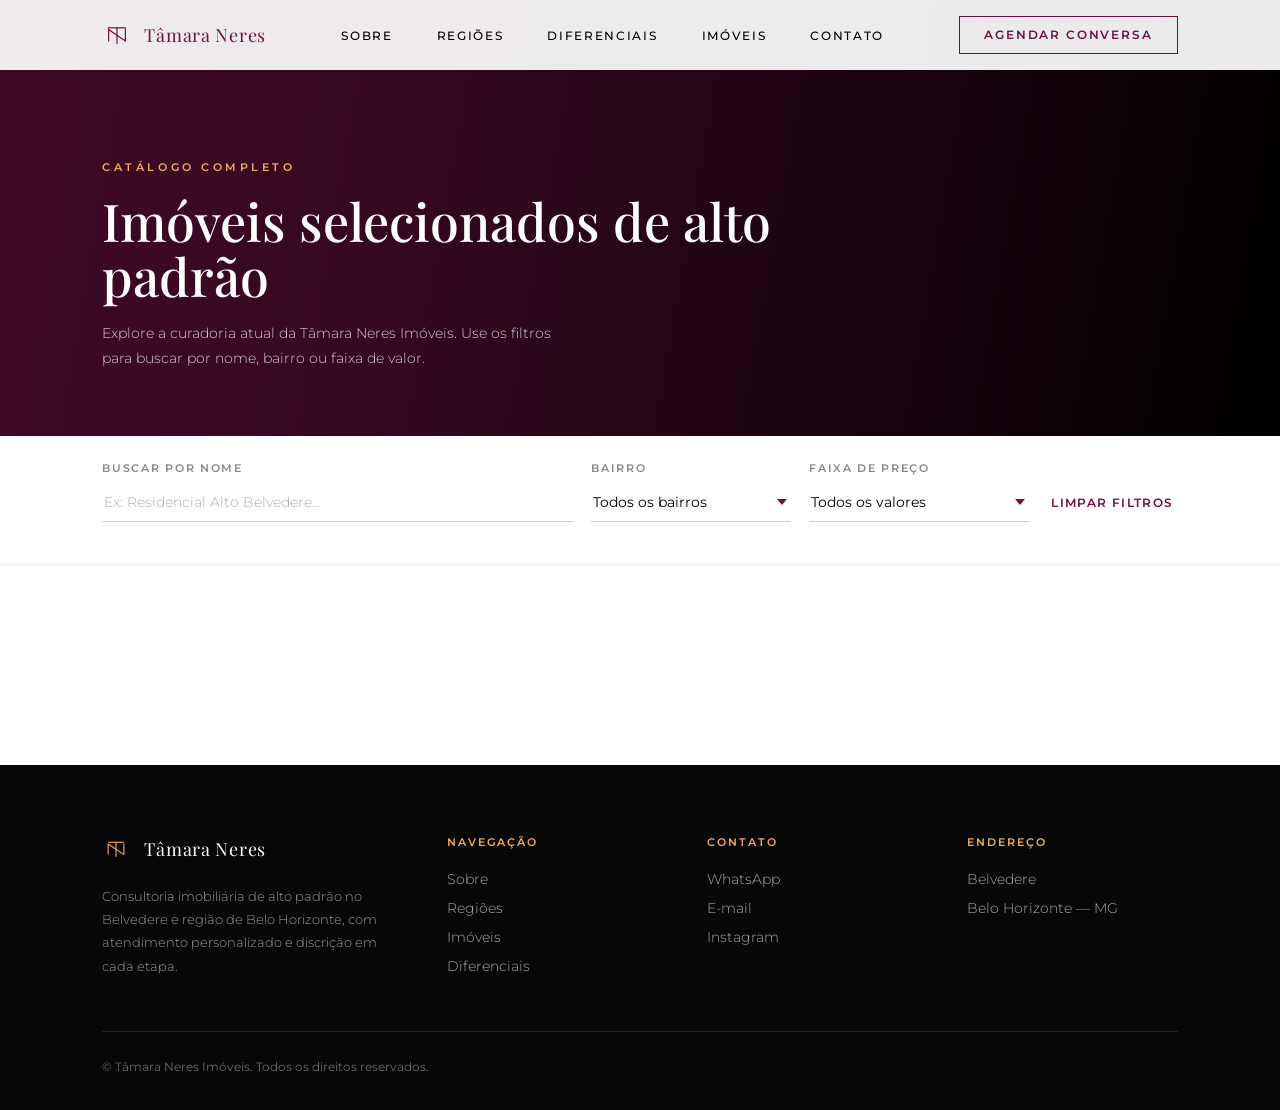
==== imoveis-catalogo.html @ 04f22105 "adicionado banco de dados, imóveis e slug" ====
<!DOCTYPE html>
<html lang="pt-BR">

<head>
  <meta charset="UTF-8">
  <meta name="viewport" content="width=device-width, initial-scale=1.0">
  <title>Imóveis | Tâmara Neres Imóveis</title>
  <link rel="preconnect" href="https://fonts.googleapis.com">
  <link
    href="https://fonts.googleapis.com/css2?family=Playfair+Display:ital,wght@0,400;0,500;0,600;1,400&family=Montserrat:wght@300;400;500;600;700&display=swap"
    rel="stylesheet">

  <style>
    :root {
      --vinho: #6F1042;
      --vinho-deep: #430A28;
      --vinho-light: #8C2B5E;
      --dourado: #EEAC5C;
      --dourado-soft: #F3CB97;
      --preto: #000000;
      --branco: #FFFFFF;
      --serif: 'Playfair Display', serif;
      --sans: 'Montserrat', sans-serif;
    }

    * {
      margin: 0;
      padding: 0;
      box-sizing: border-box;
    }

    html {
      scroll-behavior: smooth;
      scrollbar-width: thin;
      scrollbar-color: var(--vinho-deep) transparent;
    }

    body {
      font-family: var(--sans);
      color: var(--preto);
      background: var(--branco);
      overflow-x: hidden;
      -webkit-font-smoothing: antialiased;
    }

    a {
      text-decoration: none;
      color: inherit;
    }

    img {
      display: block;
      max-width: 100%;
    }

    button,
    input,
    select {
      font-family: inherit;
    }

    /* ===== Utility (de css.css) ===== */
    .eyebrow {
      font-size: 11px;
      letter-spacing: .32em;
      text-transform: uppercase;
      font-weight: 600;
      color: var(--dourado);
    }

    .eyebrow.dark {
      color: var(--vinho);
    }

    .section {
      padding: 140px 8vw;
    }

    h1,
    h2,
    h3 {
      font-family: var(--serif);
      font-weight: 500;
      line-height: 1.05;
    }

    .btn {
      display: inline-flex;
      align-items: center;
      gap: 10px;
      padding: 17px 38px;
      font-size: 12.5px;
      letter-spacing: .18em;
      text-transform: uppercase;
      font-weight: 600;
      border: 1px solid var(--preto);
      transition: all .4s cubic-bezier(.2, .7, .2, 1);
      cursor: pointer;
      background: transparent;
      color: var(--preto);
    }

    .btn:hover {
      background: var(--preto);
      color: var(--branco);
    }

    .btn.primary {
      background: var(--vinho);
      border-color: var(--vinho);
      color: var(--branco);
    }

    .btn.primary:hover {
      background: var(--vinho-deep);
      border-color: var(--vinho-deep);
    }

    .divider-gold {
      width: 64px;
      height: 1px;
      background: var(--dourado);
    }

    /* ===== Monogram (de css.css) ===== */
    .mono svg {
      display: block;
      stroke: var(--branco);
    }

    .mono .stroke {
      fill: none;
      stroke-linecap: square;
    }

    /* ===== Nav (de css.css) ===== */
    nav {
      position: fixed;
      top: 0;
      left: 0;
      right: 0;
      z-index: 100;
      display: flex;
      align-items: center;
      justify-content: space-between;
      padding: 16px 8vw;
      background: rgba(255, 255, 255, .92);
      backdrop-filter: blur(14px);
      box-shadow: 0 1px 0 rgba(0, 0, 0, .06);
    }

    .nav-logo {
      display: flex;
      align-items: center;
      gap: 12px;
    }

    .nav-logo .mono {
      width: 30px;
    }

    .nav-logo .mono svg {
      stroke: var(--vinho);
    }

    .nav-wordmark {
      font-family: var(--serif);
      font-size: 18px;
      letter-spacing: .04em;
      color: var(--vinho);
    }

    .nav-links {
      display: flex;
      gap: 44px;
      align-items: center;
    }

    .nav-links a {
      font-size: 12px;
      letter-spacing: .14em;
      text-transform: uppercase;
      color: var(--preto);
      font-weight: 500;
      position: relative;
    }



    .nav-links a::after {
      content: '';
      position: absolute;
      left: 0;
      bottom: -8px;
      width: 0;
      height: 1px;
      background: var(--dourado);
      transition: width .35s ease;
    }


    .nav-cta {
      font-size: 11.5px;
      letter-spacing: .16em;
      text-transform: uppercase;
      font-weight: 600;
      padding: 11px 24px;
      border: 1px solid var(--vinho);
      color: var(--vinho);
      transition: all .4s ease;
    }

    .nav-cta:hover {
      background: var(--vinho);
      color: var(--branco);
    }

    /* =========================================================
       PAGE HEADER — variação enxuta do .hero para página interna
       ========================================================= */
    .page-header {
      position: relative;
      min-height: 46vh;
      display: flex;
      align-items: flex-end;
      background: var(--preto);
      overflow: hidden;
      padding: 160px 8vw 64px;
    }

    .page-header-bg {
      position: absolute;
      inset: 0;
      background: url("https://images.unsplash.com/photo-1568605114967-8130f3a36994?q=80&w=1600&auto=format&fit=crop");
      background-size: cover;
      background-position: center 30%;
      filter: saturate(.85) contrast(1.02);
      transform: scale(1.04);
    }

    .page-header-overlay {
      position: absolute;
      inset: 0;
      background: linear-gradient(100deg, rgba(67, 10, 40, .94) 0%, rgba(67, 10, 40, .80) 32%, rgba(0, 0, 0, .35) 100%);
    }

    .page-header-content {
      position: relative;
      z-index: 2;
      max-width: 760px;
    }

    .page-header-content .eyebrow {
      display: block;
      margin-bottom: 20px;
    }

    .page-header h1 {
      font-size: clamp(28px, 4.6vw, 52px);
      color: var(--branco);
      margin-bottom: 18px;
    }

    .page-header p {
      font-size: 14px;
      font-weight: 300;
      line-height: 1.8;
      color: rgba(255, 255, 255, .8);
      max-width: 480px;
    }

    /* =========================================================
       FILTROS
       ========================================================= */
    .filters-bar {
      position: sticky;
      top: 64px;
      z-index: 40;
      background: var(--branco);
      border-bottom: 1px solid rgba(0, 0, 0, .08);
      padding: 26px 8vw;
    }

    .filters-grid {
      display: flex;
      flex-wrap: wrap;
      gap: 18px;
      align-items: flex-end;
    }

    .field {
      display: flex;
      flex-direction: column;
      gap: 8px;
    }

    .field label {
      font-size: 10.5px;
      letter-spacing: .16em;
      text-transform: uppercase;
      font-weight: 600;
      color: #888;
    }

    .field.search {
      flex: 1 1 260px;
    }

    .field.bairro {
      flex: 0 1 200px;
    }

    .field.preco {
      flex: 0 1 220px;
    }

    .field input[type="text"],
    .field select {
      appearance: none;
      -webkit-appearance: none;
      border: none;
      border-bottom: 1px solid rgba(0, 0, 0, .2);
      background: transparent;
      padding: 10px 2px;
      font-size: 14px;
      color: var(--preto);
      outline: none;
      transition: border-color .3s ease;
    }

    .field select {
      cursor: pointer;
      background-image: url("data:image/svg+xml;utf8,<svg xmlns='http://www.w3.org/2000/svg' width='10' height='6'><path d='M0 0 L5 6 L10 0 Z' fill='%236F1042'/></svg>");
      background-repeat: no-repeat;
      background-position: right 4px center;
      padding-right: 18px;
    }

    .field input[type="text"]:focus,
    .field select:focus {
      border-color: var(--vinho);
    }

    .field input[type="text"]::placeholder {
      color: #aaa;
      font-weight: 300;
    }

    .filters-clear {
      background: none;
      border: none;
      font-size: 11.5px;
      letter-spacing: .12em;
      text-transform: uppercase;
      font-weight: 600;
      color: var(--vinho);
      cursor: pointer;
      padding: 11px 4px;
      border-bottom: 1px solid transparent;
      transition: border-color .3s ease;
    }

    .filters-clear:hover {
      border-color: var(--vinho);
    }

    .filters-meta {
      max-width: 1400px;
      margin: 16px auto 0;
      font-size: 11.5px;
      letter-spacing: .04em;
      color: #999;
    }

    .filters-meta strong {
      color: var(--vinho);
      font-weight: 600;
    }

    /* =========================================================
       GRID DE IMÓVEIS — espelha .prop-card de css.css
       ========================================================= */
    .properties {
      background: var(--branco);
      padding: 60px 8vw 140px;
    }

    .prop-grid {
      display: grid;
      grid-template-columns: repeat(3, 1fr);
      gap: 36px;
    }

    .prop-card-link {
      display: block;
      color: inherit;
      text-decoration: none;
      height: 100%;
    }

    .prop-card {
      position: relative;
      cursor: pointer;
      opacity: 0;
      transform: translateY(18px);
      transition: opacity .5s ease, transform .5s ease;
    }

    .prop-card.show {
      opacity: 1;
      transform: translateY(0);
    }

    .prop-media {
      position: relative;
      overflow: hidden;
      height: 300px;
      background: #eee;
    }

    .prop-media img {
      width: 100%;
      height: 100%;
      object-fit: cover;
      transition: transform .8s cubic-bezier(.2, .7, .2, 1);
    }

    .prop-card:hover .prop-media img {
      transform: scale(1.08);
    }

    .prop-tag {
      position: absolute;
      top: 18px;
      left: 18px;
      background: var(--branco);
      color: var(--vinho);
      font-size: 10px;
      letter-spacing: .14em;
      text-transform: uppercase;
      font-weight: 600;
      padding: 7px 14px;
      z-index: 2;
    }

    .prop-overlay {
      position: absolute;
      inset: 0;
      background: rgba(67, 10, 40, 0);
      transition: background .4s ease;
      display: flex;
      align-items: flex-end;
      justify-content: flex-end;
      padding: 20px;
    }

    .prop-card:hover .prop-overlay {
      background: rgba(67, 10, 40, .12);
    }

    .prop-view {
      opacity: 0;
      transform: translateY(8px);
      transition: all .4s ease;
      color: var(--branco);
      font-size: 11px;
      letter-spacing: .16em;
      text-transform: uppercase;
      background: var(--vinho);
      padding: 10px 18px;
    }

    .prop-card:hover .prop-view {
      opacity: 1;
      transform: translateY(0);
    }

    .prop-info {
      padding-top: 22px;
      display: flex;
      justify-content: space-between;
      align-items: flex-start;
    }

    .prop-info .loc {
      font-size: 11px;
      letter-spacing: .1em;
      text-transform: uppercase;
      color: var(--dourado);
      margin-bottom: 8px;
    }

    .prop-info .ttl {
      font-family: var(--serif);
      font-size: 19px;
      margin-bottom: 10px;
    }

    .prop-info .feat {
      font-size: 12px;
      color: #777;
      letter-spacing: .02em;
    }

    .prop-info .price {
      font-family: var(--serif);
      font-size: 18px;
      color: var(--vinho);
      text-align: right;
      white-space: nowrap;
    }

    .prop-info .price small {
      display: block;
      font-family: var(--sans);
      font-size: 9.5px;
      letter-spacing: .1em;
      color: #999;
      text-transform: uppercase;
      margin-bottom: 4px;
    }

    /* ===== estado vazio ===== */
    .empty-state {
      grid-column: 1 / -1;
      text-align: center;
      padding: 90px 20px;
      display: none;
    }

    .empty-state.show {
      display: block;
    }

    .empty-state .glyph {
      font-family: var(--serif);
      font-style: italic;
      font-size: 30px;
      color: var(--vinho);
      margin-bottom: 14px;
    }

    .empty-state p {
      font-size: 13.5px;
      color: #888;
      font-weight: 300;
      max-width: 380px;
      margin: 0 auto;
      line-height: 1.7;
    }

    /* ===== skeleton de carregamento (placeholder p/ integração futura) ===== */
    .skeleton {
      display: none;
    }

    .skeleton.show {
      display: grid;
      grid-template-columns: repeat(3, 1fr);
      gap: 36px;
    }

    .skeleton-card .skeleton-media {
      height: 300px;
      background: linear-gradient(90deg, #f0f0f0 25%, #f7f7f7 37%, #f0f0f0 63%);
      background-size: 400% 100%;
      animation: shimmer 1.4s ease infinite;
    }

    .skeleton-card .skeleton-line {
      height: 12px;
      margin-top: 18px;
      width: 60%;
      background: linear-gradient(90deg, #f0f0f0 25%, #f7f7f7 37%, #f0f0f0 63%);
      background-size: 400% 100%;
      animation: shimmer 1.4s ease infinite;
    }

    @keyframes shimmer {
      0% {
        background-position: 100% 0;
      }

      100% {
        background-position: 0 0;
      }
    }

    /* ===== Footer (de css.css) ===== */
    footer {
      background: #070707;
      color: rgba(255, 255, 255, .6);
      padding: 70px 8vw 36px;
    }

    .foot-grid {
      display: grid;
      grid-template-columns: 1.4fr 1fr 1fr 1fr;
      gap: 50px;
      padding-bottom: 44px;
      border-bottom: 1px solid rgba(255, 255, 255, .1);
    }

    .foot-brand .nav-logo {
      margin-bottom: 22px;
    }

    .foot-brand .nav-wordmark {
      color: var(--branco);
    }

    .foot-brand .nav-logo .mono svg {
      stroke: var(--dourado);
    }

    .foot-brand p {
      font-size: 13px;
      line-height: 1.8;
      max-width: 280px;
      font-weight: 300;
    }

    .foot-col h4 {
      font-size: 11px;
      letter-spacing: .18em;
      text-transform: uppercase;
      color: var(--dourado);
      margin-bottom: 22px;
      font-weight: 600;
    }

    .foot-col a,
    .foot-col span {
      display: block;
      font-size: 13.5px;
      color: rgba(255, 255, 255, .65);
      margin-bottom: 13px;
      font-weight: 300;
    }

    .foot-col a:hover {
      color: var(--dourado-soft);
    }

    .foot-bottom {
      display: flex;
      justify-content: space-between;
      align-items: center;
      padding-top: 28px;
      font-size: 11.5px;
      color: rgba(255, 255, 255, .4);
      flex-wrap: wrap;
      gap: 14px;
    }

    @media (max-width: 1100px) {

      .prop-grid,
      .skeleton.show {
        grid-template-columns: repeat(2, 1fr);
      }

      .foot-grid {
        grid-template-columns: 1fr 1fr;
      }
    }

    @media (max-width: 680px) {
      .nav-links {
        display: none;
      }

      .filters-bar {
        top: 0;
        padding: 20px 6vw;
      }

      .filters-grid {
        flex-direction: column;
        align-items: stretch;
      }

      .field.bairro,
      .field.preco {
        flex: 1 1 auto;
      }

      .properties {
        padding: 40px 6vw 90px;
      }

      .prop-grid,
      .skeleton.show {
        grid-template-columns: 1fr;
      }

      .foot-grid {
        grid-template-columns: 1fr;
      }

      .page-header {
        padding: 130px 6vw 50px;
      }
    }
  </style>
</head>

<body>

  <!-- ============ NAV ============ -->
  <nav id="nav">
    <div class="nav-logo">
      <span class="mono">
        <svg width="30" height="30" viewBox="0 0 100 100">
          <g class="stroke" stroke-width="4">
            <path d="M22 26 H78" />
            <path d="M50 26 V78" />
            <path d="M22 30 V70" />
            <path d="M78 30 V70" />
            <path d="M22 32 L78 70" />
          </g>
        </svg>
      </span>
      <span class="nav-wordmark">Tâmara Neres</span>
    </div>
    <div class="nav-links">
      <a href="index.html#sobre">Sobre</a>
      <a href="index.html#regioes">Regiões</a>
      <a href="index.html#diferenciais">Diferenciais</a>
      <a href="imoveis-catalogo.html" class="active">Imóveis</a>
      <a href="https://wa.me/31984808168">Contato</a>
    </div>
    <a href="https://wa.me/31984808168" class="nav-cta">Agendar conversa</a>
  </nav>

  <!-- ============ PAGE HEADER ============ -->
  <header class="page-header">
    <div class="page-header-bg"></div>
    <div class="page-header-overlay"></div>
    <div class="page-header-content">
      <span class="eyebrow">Catálogo completo</span>
      <h1>Imóveis selecionados de alto padrão</h1>
      <p>Explore a curadoria atual da Tâmara Neres Imóveis. Use os filtros para buscar por nome, bairro ou faixa de
        valor.</p>
    </div>
  </header>

  <!-- ============ FILTROS ============ -->
  <!--
    Estrutura preparada para integração futura:
    os campos abaixo (#search-input, #bairro-select, #preco-select)
    devem alimentar uma query ao Supabase (ilike / eq / gte+lte)
    quando este protótipo for ligado ao backend real em Next.js.
  -->
  <div class="filters-bar">
    <div class="filters-grid">
      <div class="field search">
        <label for="search-input">Buscar por nome</label>
        <input type="text" id="search-input" placeholder="Ex: Residencial Alto Belvedere...">
      </div>

      <div class="field bairro">
        <label for="bairro-select">Bairro</label>
        <select id="bairro-select">
          <option value="">Todos os bairros</option>
          <!-- options preenchidas via JS a partir do dataset -->
        </select>
      </div>

      <div class="field preco">
        <label for="preco-select">Faixa de preço</label>
        <select id="preco-select">
          <option value="">Todos os valores</option>
          <option value="0-2000000">Até R$ 2 M</option>
          <option value="2000000-4000000">R$ 2 M – R$ 4 M</option>
          <option value="4000000-6000000">R$ 4 M – R$ 6 M</option>
          <option value="6000000-999999999">Acima de R$ 6 M</option>
        </select>
      </div>

      <button class="filters-clear" id="clear-filters">Limpar filtros</button>
    </div>
    <p class="filters-meta" id="results-meta"></p>
  </div>

  <!-- ============ GRID DE IMÓVEIS ============ -->
  <section class="properties">
    <div class="prop-grid" id="prop-grid">
      <!-- cartões renderizados via JS a partir de PROPERTIES_DATA -->
      <div class="empty-state" id="empty-state">
        <div class="glyph">Nenhum imóvel encontrado</div>
        <p>Tente ajustar os filtros de busca, bairro ou faixa de preço para encontrar mais opções.</p>
      </div>
    </div>
  </section>

  <!-- ============ FOOTER ============ -->
  <footer>
    <div class="foot-grid">
      <div class="foot-brand">
        <div class="nav-logo">
          <span class="mono"><svg width="28" height="28" viewBox="0 0 100 100">
              <g stroke="#EEAC5C" stroke-width="4" fill="none">
                <path d="M22 26 H78" />
                <path d="M50 26 V78" />
                <path d="M22 30 V70" />
                <path d="M78 30 V70" />
                <path d="M22 32 L78 70" />
              </g>
            </svg></span>
          <span class="nav-wordmark">Tâmara Neres</span>
        </div>
        <p>Consultoria imobiliária de alto padrão no Belvedere e região de Belo Horizonte, com atendimento
          personalizado e discrição em cada etapa.</p>
      </div>
      <div class="foot-col">
        <h4>Navegação</h4>
        <a href="index.html#sobre">Sobre</a>
        <a href="index.html#regioes">Regiões</a>
        <a href="imoveis-catalogo.html">Imóveis</a>
        <a href="index.html#diferenciais">Diferenciais</a>
      </div>
      <div class="foot-col">
        <h4>Contato</h4>
        <a href="https://wa.me/31984808168">WhatsApp</a>
        <a href="mailto:tamaraneres72@gmail.com">E-mail</a>
        <a href="https://www.instagram.com/tamaraneres.imoveis/">Instagram</a>
      </div>
      <div class="foot-col">
        <h4>Endereço</h4>
        <span>Belvedere</span>
        <span>Belo Horizonte — MG</span>
      </div>
    </div>
    <div class="foot-bottom">
      <span>© Tâmara Neres Imóveis. Todos os direitos reservados.</span>
    </div>
  </footer>

</body>
<script type="module" src="js/catalogo.js"></script>

</html>
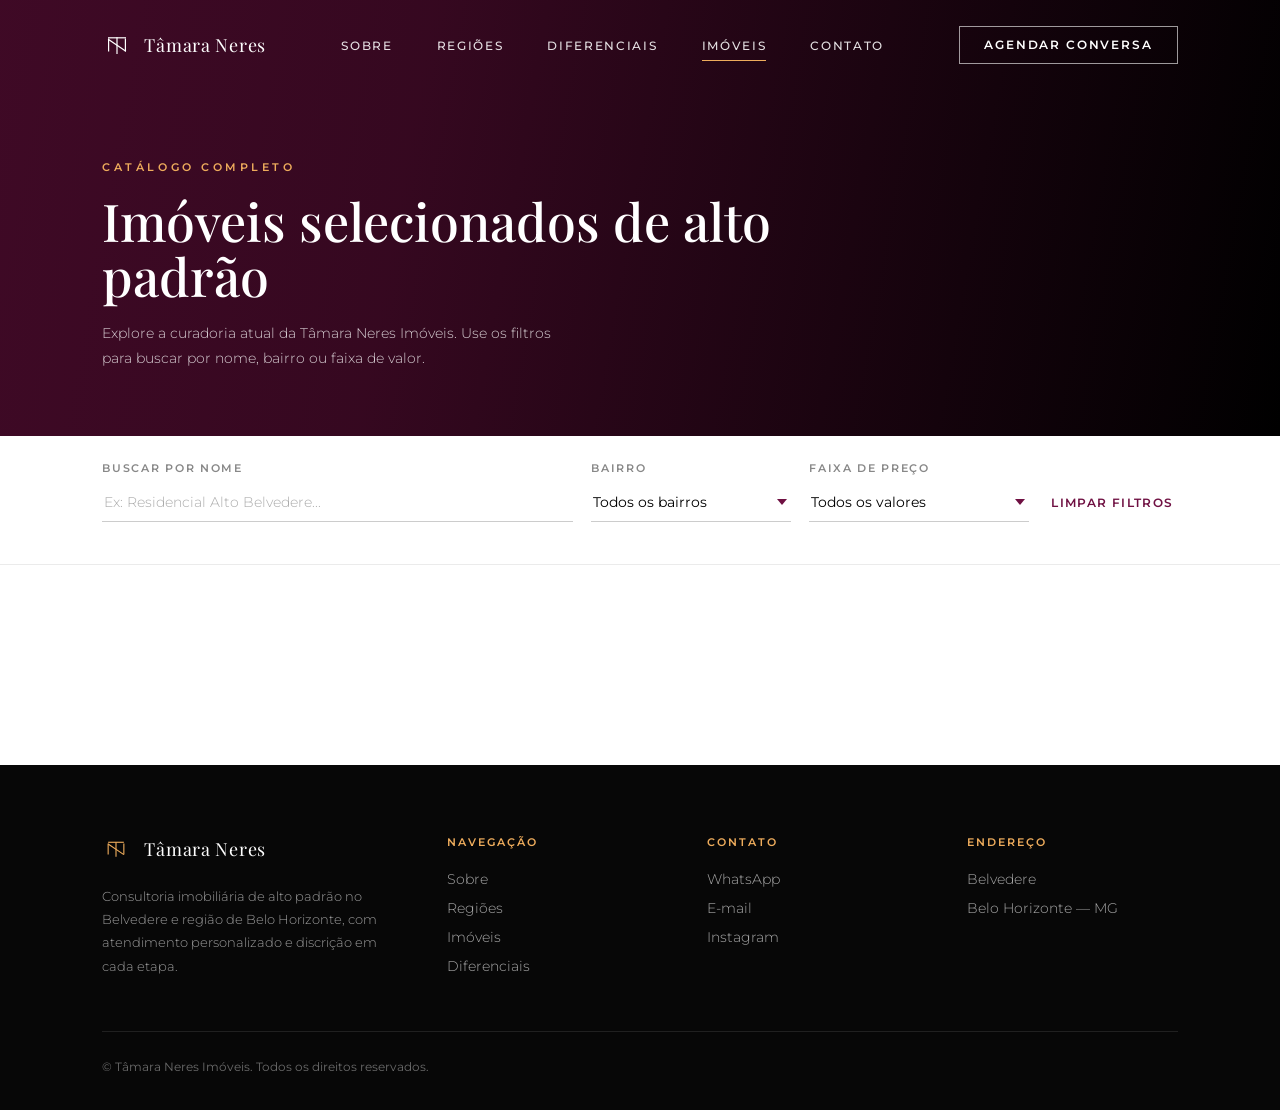
==== commit 58d8b041: "Add files via upload" ====
--- a/imoveis-catalogo.html
+++ b/imoveis-catalogo.html
@@ -6,6 +6,8 @@
   <meta name="viewport" content="width=device-width, initial-scale=1.0">
   <title>Imóveis | Tâmara Neres Imóveis</title>
   <link rel="preconnect" href="https://fonts.googleapis.com">
+  <link rel="icon" type="svg" sizes="16x16" href="css/imagens/SIMBOLO BRANCO.png">
+  <link rel = "stylesheet" href="css/css.css">
   <link
     href="https://fonts.googleapis.com/css2?family=Playfair+Display:ital,wght@0,400;0,500;0,600;1,400&family=Montserrat:wght@300;400;500;600;700&display=swap"
     rel="stylesheet">
@@ -133,87 +135,8 @@
       stroke-linecap: square;
     }
 
-    /* ===== Nav (de css.css) ===== */
-    nav {
-      position: fixed;
-      top: 0;
-      left: 0;
-      right: 0;
-      z-index: 100;
-      display: flex;
-      align-items: center;
-      justify-content: space-between;
-      padding: 16px 8vw;
-      background: rgba(255, 255, 255, .92);
-      backdrop-filter: blur(14px);
-      box-shadow: 0 1px 0 rgba(0, 0, 0, .06);
-    }
-
-    .nav-logo {
-      display: flex;
-      align-items: center;
-      gap: 12px;
-    }
-
-    .nav-logo .mono {
-      width: 30px;
-    }
-
-    .nav-logo .mono svg {
-      stroke: var(--vinho);
-    }
-
-    .nav-wordmark {
-      font-family: var(--serif);
-      font-size: 18px;
-      letter-spacing: .04em;
-      color: var(--vinho);
-    }
-
-    .nav-links {
-      display: flex;
-      gap: 44px;
-      align-items: center;
-    }
-
-    .nav-links a {
-      font-size: 12px;
-      letter-spacing: .14em;
-      text-transform: uppercase;
-      color: var(--preto);
-      font-weight: 500;
-      position: relative;
-    }
-
-
-
-    .nav-links a::after {
-      content: '';
-      position: absolute;
-      left: 0;
-      bottom: -8px;
-      width: 0;
-      height: 1px;
-      background: var(--dourado);
-      transition: width .35s ease;
-    }
-
-
-    .nav-cta {
-      font-size: 11.5px;
-      letter-spacing: .16em;
-      text-transform: uppercase;
-      font-weight: 600;
-      padding: 11px 24px;
-      border: 1px solid var(--vinho);
-      color: var(--vinho);
-      transition: all .4s ease;
-    }
-
-    .nav-cta:hover {
-      background: var(--vinho);
-      color: var(--branco);
-    }
+ 
+
 
     /* =========================================================
        PAGE HEADER — variação enxuta do .hero para página interna
@@ -303,7 +226,7 @@
     }
 
     .field.search {
-      flex: 1 1 260px;
+      flex: 1 1 26px;
     }
 
     .field.bairro {
@@ -836,8 +759,8 @@
       <span>© Tâmara Neres Imóveis. Todos os direitos reservados.</span>
     </div>
   </footer>
-
+  <script type="module" src="js/catalogo.js"></script>
+  <script src="js/js.js"></script>
 </body>
-<script type="module" src="js/catalogo.js"></script>
 
 </html>
--- a/css/css.css
+++ b/css/css.css
@@ -0,0 +1,1230 @@
+ :root {
+     --vinho: #6F1042;
+     --vinho-deep: #430A28;
+     --vinho-light: #8C2B5E;
+     --dourado: #EEAC5C;
+     --dourado-soft: #F3CB97;
+     --preto: #000000;
+     --branco: #FFFFFF;
+     --serif: 'Playfair Display', serif;
+     --sans: 'Montserrat', sans-serif;
+ }
+
+ * {
+     margin: 0;
+     padding: 0;
+     box-sizing: border-box;
+ }
+
+ html {
+     scroll-behavior: smooth;
+     overflow-y: auto;
+
+     /* Firefox */
+     scrollbar-width: thin;
+     scrollbar-color: var(--vinho-deep);
+ }
+
+ body {
+     font-family: var(--sans);
+     color: var(--preto);
+     background: var(--branco);
+     overflow-x: hidden;
+     -webkit-font-smoothing: antialiased;
+ }
+
+ a {
+     text-decoration: none;
+     color: inherit;
+ }
+
+ img {
+     display: block;
+     max-width: 100%;
+ }
+
+ /* ===== Utility ===== */
+ .eyebrow {
+     font-size: 11px;
+     letter-spacing: .32em;
+     text-transform: uppercase;
+     font-weight: 600;
+     color: var(--dourado);
+ }
+
+ .eyebrow.dark {
+     color: var(--vinho);
+ }
+
+ .section {
+     padding: 140px 8vw;
+ }
+
+ .section-tight {
+     padding: 90px 8vw;
+ }
+
+ h1,
+ h2,
+ h3 {
+     font-family: var(--serif);
+     font-weight: 500;
+     line-height: 1.05;
+ }
+
+ .btn {
+     display: inline-flex;
+     align-items: center;
+     gap: 10px;
+     padding: 17px 38px;
+     font-size: 12.5px;
+     letter-spacing: .18em;
+     text-transform: uppercase;
+     font-weight: 600;
+     border: 1px solid var(--preto);
+     transition: all .4s cubic-bezier(.2, .7, .2, 1);
+     cursor: pointer;
+     background: transparent;
+     color: var(--preto);
+ }
+
+ .btn:hover {
+     background: var(--preto);
+     color: var(--branco);
+ }
+
+ .btn.primary {
+     background: var(--vinho);
+     border-color: var(--vinho);
+     color: var(--branco);
+ }
+
+ .btn.primary:hover {
+     background: var(--vinho-deep);
+     border-color: var(--vinho-deep);
+ }
+
+ .btn.gold {
+     border-color: var(--dourado);
+     color: var(--dourado-soft);
+ }
+
+ .btn.gold:hover {
+     background: var(--dourado);
+     color: var(--vinho-deep);
+     border-color: var(--dourado);
+ }
+
+ .divider-gold {
+     width: 64px;
+     height: 1px;
+     background: var(--dourado);
+ }
+
+ /* ===== Monogram ===== */
+ .mono svg {
+     display: block;
+     stroke: var(--branco);
+ }
+
+ .mono .stroke {
+     fill: none;
+     stroke-linecap: square;
+ }
+
+ /* ===== Nav ===== */
+ nav {
+     position: fixed;
+     top: 0;
+     left: 0;
+     right: 0;
+     z-index: 100;
+     display: flex;
+     align-items: center;
+     justify-content: space-between;
+     padding: 26px 8vw;
+     transition: background .5s ease, padding .5s ease, box-shadow .5s ease;
+ }
+
+ nav.scrolled {
+     background: rgba(255, 255, 255, .92);
+     backdrop-filter: blur(14px);
+     padding: 16px 8vw;
+     box-shadow: 0 1px 0 rgba(0, 0, 0, .06);
+ }
+
+ .nav-logo {
+     display: flex;
+     align-items: center;
+     gap: 12px;
+ }
+
+ .nav-logo .mono {
+     width: 30px;
+ }
+
+ .nav-wordmark {
+     font-family: var(--serif);
+     font-size: 18px;
+     letter-spacing: .04em;
+     color: var(--branco);
+     transition: color .5s ease;
+ }
+
+ nav.scrolled .nav-wordmark {
+     color: var(--vinho);
+ }
+
+ .nav-links {
+     display: flex;
+     gap: 44px;
+     align-items: center;
+ }
+
+ .nav-links a {
+     font-size: 12px;
+     letter-spacing: .14em;
+     text-transform: uppercase;
+     color: rgba(255, 255, 255, .88);
+     font-weight: 500;
+     position: relative;
+     transition: color .5s ease;
+ }
+
+
+ .nav-links a:hover::after,
+ .nav-links a.active::after {
+     width: 100%;
+ }
+
+ nav.scrolled .nav-links a {
+     color: var(--preto);
+ }
+
+ nav.scrolled .mono svg {
+     stroke: var(--vinho);
+ }
+
+ .nav-links a::after {
+     content: '';
+     position: absolute;
+     left: 0;
+     bottom: -8px;
+     width: 0;
+     height: 1px;
+     background: var(--dourado);
+     transition: width .35s ease;
+ }
+
+ .nav-links a:hover::after {
+     width: 100%;
+ }
+
+ .nav-cta {
+     font-size: 11.5px;
+     letter-spacing: .16em;
+     text-transform: uppercase;
+     font-weight: 600;
+     padding: 11px 24px;
+     border: 1px solid rgba(255, 255, 255, .6);
+     color: var(--branco);
+     transition: all .5s ease;
+ }
+
+ nav.scrolled .nav-cta {
+     border-color: var(--vinho);
+     color: var(--vinho);
+ }
+
+ .nav-cta:hover {
+     background: var(--branco);
+     color: var(--vinho);
+ }
+
+ nav.scrolled .nav-cta:hover {
+     background: var(--vinho);
+     color: var(--branco);
+ }
+
+ /* ===== Hero ===== */
+ .hero {
+     position: relative;
+     min-height: 100vh;
+     display: flex;
+     align-items: center;
+     background: var(--preto);
+     overflow: hidden;
+ }
+
+ .hero-bg {
+     background: url("imagens/tamara3.jpeg");
+     position: absolute;
+     inset: 0;
+     background-size: cover;
+     background-position: center 18%;
+     filter: saturate(.85) contrast(1.02);
+     transform: scale(1.04);
+ }
+
+ .hero-overlay {
+     position: absolute;
+     inset: 0;
+     background: linear-gradient(100deg, rgba(67, 10, 40, .94) 0%, rgba(67, 10, 40, .78) 28%, rgba(20, 5, 14, .45) 55%, rgba(0, 0, 0, .25) 100%);
+ }
+
+ .hero-grain {
+     position: absolute;
+     inset: 0;
+     background: radial-gradient(circle at 75% 30%, rgba(238, 172, 92, .10), transparent 55%);
+ }
+
+ .hero-content {
+     position: relative;
+     z-index: 2;
+     max-width: 900px;
+     padding: 0 8vw;
+     margin-top: 40px;
+ }
+
+ .hero-content .eyebrow {
+     margin-bottom: 26px;
+     display: block;
+ }
+
+ .hero h1 {
+     font-size: clamp(30px, 5.6vw, 68px);
+     color: var(--branco);
+     margin-bottom: 28px;
+     letter-spacing: .005em;
+ }
+
+ .hero h1 em {
+     font-style: italic;
+     color: var(--dourado-soft);
+ }
+
+ .hero p.sub {
+     font-family: var(--sans);
+     font-size: clamp(10px, 13px, 16px);
+     font-weight: 300;
+     line-height: 1.8;
+     color: rgba(255, 255, 255, .82);
+     max-width: 460px;
+     margin-bottom: 46px;
+     letter-spacing: .01em;
+ }
+
+ .hero-actions {
+     display: flex;
+     gap: 18px;
+     flex-wrap: wrap;
+ }
+
+ .hero-scroll {
+     position: absolute;
+     bottom: 42px;
+     left: 8vw;
+     z-index: 2;
+     display: flex;
+     align-items: center;
+     gap: 14px;
+     color: rgba(255, 255, 255, .65);
+     font-size: 10.5px;
+     letter-spacing: .22em;
+     text-transform: uppercase;
+ }
+
+ .hero-scroll .line {
+     width: 1px;
+     height: 20px;
+     background: rgba(255, 255, 255, .4);
+     position: relative;
+     overflow: hidden;
+ }
+
+ .hero-scroll .line::after {
+     content: '';
+     position: absolute;
+     top: 0;
+     left: 0;
+     width: 100%;
+     height: 30%;
+     background: var(--dourado);
+     animation: scrollLine 2.6s infinite ease-in-out;
+ }
+
+ @keyframes scrollLine {
+     0% {
+         top: -30%;
+     }
+
+     100% {
+         top: 100%;
+     }
+ }
+
+ /* ===== Authority bar ===== */
+ .authority {
+     background: var(--branco);
+     border-bottom: 1px solid rgba(0, 0, 0, .08);
+     display: flex;
+     flex-wrap: wrap;
+ }
+
+ .authority-item {
+     flex: 1 1 220px;
+     padding: 54px 36px;
+     text-align: center;
+     border-right: 1px solid rgba(0, 0, 0, .08);
+     transition: background .4s ease;
+ }
+
+ .authority-item:last-child {
+     border-right: none;
+ }
+
+ .authority-item:hover {
+     background: #fcf8f5;
+ }
+
+ .authority-item .label {
+     font-family: var(--serif);
+     font-size: 18px;
+     margin-bottom: 10px;
+     color: var(--vinho);
+ }
+
+ .authority-item .desc {
+     font-size: 12px;
+     letter-spacing: .04em;
+     color: #6a6a6a;
+     line-height: 1.6;
+ }
+
+ /* ===== About ===== */
+ .about {
+     display: grid;
+     grid-template-columns: 0.82fr 1fr;
+     gap: 0;
+     align-items: stretch;
+ }
+
+ .about-media {
+     position: relative;
+     background: var(--vinho);
+     overflow: hidden;
+     min-height: 560px;
+ }
+
+ .about-media img {
+     width: 100%;
+     height: 100%;
+     object-fit: cover;
+     position: absolute;
+     inset: 0;
+     opacity: .92;
+ }
+
+ .about-media::after {
+     content: '';
+     position: absolute;
+     inset: 0;
+     background: linear-gradient(180deg, rgba(67, 10, 40, 0) 50%, rgba(67, 10, 40, .55) 100%);
+ }
+
+ .about-frame {
+     position: absolute;
+     bottom: 32px;
+     left: 32px;
+     right: 32px;
+     border: 1px solid rgba(238, 172, 92, .55);
+     padding: 18px 22px;
+     z-index: 2;
+     background: rgba(20, 5, 12, .35);
+     backdrop-filter: blur(4px);
+ }
+
+ .about-frame .name {
+     font-family: var(--serif);
+     font-size: 20px;
+     color: var(--branco);
+ }
+
+ .about-frame .role {
+     font-size: 11px;
+     letter-spacing: .16em;
+     text-transform: uppercase;
+     color: var(--dourado-soft);
+     margin-top: 6px;
+ }
+
+ .about-copy {
+     padding: 110px 7vw;
+     display: flex;
+     flex-direction: column;
+     justify-content: center;
+ }
+
+ .about-copy .eyebrow {
+     margin-bottom: 22px;
+ }
+
+ .about-copy h2 {
+     font-size: clamp(30px, 3.6vw, 44px);
+     margin-bottom: 30px;
+     color: var(--preto);
+ }
+
+ .about-copy p {
+     font-size: 15.5px;
+     line-height: 1.9;
+     color: #3c3c3c;
+     margin-bottom: 20px;
+     font-weight: 300;
+     max-width: 520px;
+ }
+
+ .about-copy .sign {
+     margin-top: 30px;
+     font-family: var(--serif);
+     font-style: italic;
+     font-size: 22px;
+     color: var(--vinho);
+ }
+
+ /* ===== Areas ===== */
+ .areas {
+     background: var(--preto);
+     color: var(--branco);
+     text-align: center;
+ }
+
+ .areas .eyebrow {
+     justify-content: center;
+     display: flex;
+     margin-bottom: 24px;
+ }
+
+ .areas h2 {
+     font-size: clamp(34px, 4.4vw, 56px);
+     color: var(--branco);
+     margin-bottom: 22px;
+ }
+
+ .areas .lede {
+     max-width: 600px;
+     margin: 0 auto 64px;
+     font-weight: 300;
+     font-size: 15.5px;
+     line-height: 1.85;
+     color: rgba(255, 255, 255, .72);
+ }
+
+ .areas-grid {
+     display: grid;
+     grid-template-columns: 1.3fr 1fr;
+     gap: 2px;
+     background: rgba(255, 255, 255, .08);
+ }
+
+ .area-main {
+     position: relative;
+     min-height: 480px;
+     background: var(--vinho-deep);
+     overflow: hidden;
+ }
+
+ .area-main img {
+     width: 100%;
+     height: 100%;
+     object-fit: cover;
+     position: absolute;
+     inset: 0;
+ }
+
+ .area-main::after {
+     content: '';
+     position: absolute;
+     inset: 0;
+     background: linear-gradient(0deg, rgba(0, 0, 0, .78), rgba(0, 0, 0, .05) 50%);
+ }
+
+ .area-main .tag {
+     position: absolute;
+     left: 30px;
+     bottom: 30px;
+     z-index: 2;
+     text-align: left;
+ }
+
+ .area-main .tag .big {
+     font-family: var(--serif);
+     font-size: 32px;
+     color: var(--branco);
+ }
+
+ .area-main .tag .small {
+     font-size: 11px;
+     letter-spacing: .18em;
+     text-transform: uppercase;
+     color: var(--dourado);
+     margin-top: 8px;
+ }
+
+ .area-list {
+     background: #0a0a0a;
+     display: flex;
+     flex-direction: column;
+ }
+
+ .area-row {
+     flex: 1;
+     display: flex;
+     align-items: center;
+     justify-content: space-between;
+     padding: 0 38px;
+     border-bottom: 1px solid rgba(255, 255, 255, .08);
+     transition: background .35s ease;
+ }
+
+ .area-row:last-child {
+     border-bottom: none;
+ }
+
+ .area-row:hover {
+     background: rgba(238, 172, 92, .06);
+ }
+
+ .area-row span {
+     font-family: var(--serif);
+     font-size: 19px;
+     color: rgba(255, 255, 255, .86);
+ }
+
+ .area-row .ar {
+     color: var(--dourado);
+     font-size: 13px;
+     letter-spacing: .1em;
+ }
+
+ /* ===== Properties ===== */
+ .properties {
+     background: var(--branco);
+ }
+
+ .properties-head {
+     display: flex;
+     justify-content: space-between;
+     align-items: flex-end;
+     margin-bottom: 60px;
+     flex-wrap: wrap;
+     gap: 24px;
+ }
+
+ .properties-head h2 {
+     font-size: clamp(30px, 3.8vw, 46px);
+ }
+
+ .properties-head p {
+     max-width: 380px;
+     font-size: 14px;
+     color: #666;
+     font-weight: 300;
+     line-height: 1.7;
+ }
+
+ .prop-grid {
+     display: grid;
+     grid-template-columns: repeat(3, 1fr);
+     gap: 36px;
+ }
+
+ .prop-card {
+     position: relative;
+     cursor: pointer;
+ }
+
+ .prop-media {
+     position: relative;
+     overflow: hidden;
+     height: 340px;
+     background: #eee;
+ }
+
+ .prop-media img {
+     width: 100%;
+     height: 100%;
+     object-fit: cover;
+     transition: transform .8s cubic-bezier(.2, .7, .2, 1);
+ }
+
+ .prop-card:hover .prop-media img {
+     transform: scale(1.08);
+ }
+
+ .prop-tag {
+     position: absolute;
+     top: 18px;
+     left: 18px;
+     background: var(--branco);
+     color: var(--vinho);
+     font-size: 10px;
+     letter-spacing: .14em;
+     text-transform: uppercase;
+     font-weight: 600;
+     padding: 7px 14px;
+     z-index: 2;
+ }
+
+ .prop-overlay {
+     position: absolute;
+     inset: 0;
+     background: rgba(67, 10, 40, 0);
+     transition: background .4s ease;
+     display: flex;
+     align-items: flex-end;
+     justify-content: flex-end;
+     padding: 20px;
+ }
+
+ .prop-card:hover .prop-overlay {
+     background: rgba(67, 10, 40, .12);
+ }
+
+ .prop-view {
+     opacity: 0;
+     transform: translateY(8px);
+     transition: all .4s ease;
+     color: var(--branco);
+     font-size: 11px;
+     letter-spacing: .16em;
+     text-transform: uppercase;
+     background: var(--vinho);
+     padding: 10px 18px;
+ }
+
+ .prop-card:hover .prop-view {
+     opacity: 1;
+     transform: translateY(0);
+ }
+
+ .prop-info {
+     padding-top: 22px;
+     display: flex;
+     justify-content: space-between;
+     align-items: flex-start;
+ }
+
+ .prop-info .loc {
+     font-size: 11px;
+     letter-spacing: .1em;
+     text-transform: uppercase;
+     color: var(--dourado);
+     margin-bottom: 8px;
+ }
+
+ .prop-info .ttl {
+     font-family: var(--serif);
+     font-size: 19px;
+     margin-bottom: 10px;
+ }
+
+ .prop-info .feat {
+     font-size: 12px;
+     color: #777;
+     letter-spacing: .02em;
+ }
+
+ .prop-info .price {
+     font-family: var(--serif);
+     font-size: 18px;
+     color: var(--vinho);
+     text-align: right;
+     white-space: nowrap;
+ }
+
+ .prop-info .price small {
+     display: block;
+     font-family: var(--sans);
+     font-size: 9.5px;
+     letter-spacing: .1em;
+     color: #999;
+     text-transform: uppercase;
+     margin-bottom: 4px;
+ }
+
+ /* ===== Diferenciais ===== */
+ .diff {
+     background: #FAF9F8;
+ }
+
+ .diff-head {
+     text-align: center;
+     max-width: 600px;
+     margin: 0 auto 70px;
+ }
+
+ .diff-head h2 {
+     font-size: clamp(30px, 3.8vw, 46px);
+     margin-bottom: 18px;
+ }
+
+ .diff-head p {
+     font-size: 14.5px;
+     color: #666;
+     font-weight: 300;
+     line-height: 1.8;
+ }
+
+ .diff-grid {
+     display: grid;
+     grid-template-columns: repeat(4, 1fr);
+     gap: 1px;
+     background: rgba(0, 0, 0, .08);
+ }
+
+ .diff-card {
+     background: var(--branco);
+     padding: 48px 32px;
+     text-align: left;
+     transition: background .4s ease;
+ }
+
+ .diff-card:hover {
+     background: var(--vinho);
+ }
+
+ .diff-card:hover .diff-icon,
+ .diff-card:hover h3,
+ .diff-card:hover p {
+     stroke: var(--branco);
+     color: var(--branco);
+ }
+
+ .diff-icon {
+     margin-bottom: 26px;
+     stroke: #6F1042;
+
+ }
+
+
+
+
+ .diff-card h3 {
+     font-family: var(--serif);
+     font-size: 18px;
+     margin-bottom: 12px;
+     color: var(--preto);
+     transition: color .4s ease;
+ }
+
+ .diff-card p {
+     font-size: 12.5px;
+     line-height: 1.75;
+     color: #777;
+     font-weight: 300;
+     transition: color .4s ease;
+ }
+
+ /* ===== Experience ===== */
+ .experience {
+     display: grid;
+     grid-template-columns: 1fr 1fr;
+     background: var(--vinho-deep);
+ }
+
+ .experience-media {
+     position: relative;
+     min-height: 520px;
+     overflow: hidden;
+ }
+
+ .experience-media img {
+     width: 100%;
+     height: 100%;
+     object-fit: cover;
+     position: absolute;
+     inset: 0;
+ }
+
+ .experience-copy {
+     padding: 100px 6vw;
+     color: var(--branco);
+     display: flex;
+     flex-direction: column;
+     justify-content: center;
+ }
+
+ .experience-copy .eyebrow {
+     margin-bottom: 24px;
+ }
+
+ .experience-copy h2 {
+     font-size: clamp(28px, 3.4vw, 42px);
+     margin-bottom: 26px;
+     color: var(--branco);
+ }
+
+ .experience-copy p {
+     font-size: 15px;
+     font-weight: 300;
+     line-height: 1.9;
+     color: rgba(255, 255, 255, .78);
+     max-width: 460px;
+     margin-bottom: 18px;
+ }
+
+ .exp-list {
+     margin-top: 30px;
+     display: flex;
+     flex-direction: column;
+     gap: 16px;
+ }
+
+ .exp-list .row {
+     display: flex;
+     align-items: center;
+     gap: 14px;
+     font-size: 13.5px;
+     color: rgba(255, 255, 255, .88);
+     letter-spacing: .02em;
+ }
+
+ .exp-list .dot {
+     width: 6px;
+     height: 6px;
+     background: var(--dourado);
+     border-radius: 50%;
+     flex: none;
+ }
+
+ /* ===== Testimonials ===== */
+ .testi {
+     background: var(--branco);
+     text-align: center;
+ }
+
+ .testi-head {
+     margin-bottom: 64px;
+ }
+
+ .testi-head h2 {
+     font-size: clamp(30px, 3.8vw, 46px);
+ }
+
+ .testi-grid {
+     display: grid;
+     grid-template-columns: repeat(3, 1fr);
+     gap: 30px;
+ }
+
+ .testi-card {
+     border: 1px solid rgba(0, 0, 0, .08);
+     padding: 42px 34px;
+     text-align: left;
+     position: relative;
+     transition: border-color .4s ease, transform .4s ease;
+ }
+
+ .testi-card:hover {
+     border-color: var(--dourado);
+     transform: translateY(-4px);
+ }
+
+ .testi-card .quote-mark {
+     font-family: var(--serif);
+     font-size: 46px;
+     color: var(--dourado);
+     line-height: 1;
+     margin-bottom: 10px;
+ }
+
+ .testi-card p {
+     font-size: 14px;
+     line-height: 1.85;
+     color: #444;
+     font-weight: 300;
+     font-style: italic;
+     margin-bottom: 26px;
+     min-height: 120px;
+ }
+
+ .testi-foot {
+     display: flex;
+     align-items: center;
+     gap: 14px;
+ }
+
+ .testi-avatar {
+     width: 42px;
+     height: 42px;
+     border-radius: 50%;
+     background: var(--vinho);
+     display: flex;
+     align-items: center;
+     justify-content: center;
+     color: var(--branco);
+     font-family: var(--serif);
+     font-size: 15px;
+ }
+
+ .testi-foot .nm {
+     font-size: 13px;
+     font-weight: 600;
+ }
+
+ .testi-foot .rl {
+     font-size: 11px;
+     color: #999;
+     letter-spacing: .04em;
+ }
+
+ /* ===== CTA Final ===== */
+ .cta-final {
+     position: relative;
+     background: var(--preto);
+     color: var(--branco);
+     text-align: center;
+     padding: 160px 8vw;
+     overflow: hidden;
+ }
+
+ .cta-final::before {
+     content: '';
+     position: absolute;
+     inset: 0;
+     background: radial-gradient(circle at 50% 0%, rgba(111, 16, 66, .55), transparent 60%);
+ }
+
+ .cta-final .mono {
+     position: relative;
+     z-index: 2;
+     margin: 0 auto 36px;
+     width: 46px;
+ }
+
+ .cta-final h2 {
+     position: relative;
+     z-index: 2;
+     font-size: clamp(34px, 5vw, 64px);
+     max-width: 780px;
+     margin: 0 auto 28px;
+     color: var(--branco);
+ }
+
+ .cta-final p {
+     position: relative;
+     z-index: 2;
+     max-width: 480px;
+     margin: 0 auto 50px;
+     font-size: 15px;
+     font-weight: 300;
+     color: rgba(255, 255, 255, .7);
+     line-height: 1.8;
+ }
+
+ .cta-actions {
+     position: relative;
+     z-index: 2;
+     display: flex;
+     justify-content: center;
+     gap: 18px;
+     flex-wrap: wrap;
+ }
+
+ .btn.whatsapp {
+     background: var(--dourado);
+     border-color: var(--dourado);
+     color: var(--vinho-deep);
+ }
+
+ .btn.whatsapp:hover {
+     background: var(--dourado-soft);
+     border-color: var(--dourado-soft);
+ }
+
+ /* ===== Footer ===== */
+ footer {
+     background: #070707;
+     color: rgba(255, 255, 255, .6);
+     padding: 90px 8vw 40px;
+ }
+
+ .foot-grid {
+     display: grid;
+     grid-template-columns: 1.4fr 1fr 1fr 1fr;
+     gap: 50px;
+     padding-bottom: 60px;
+     border-bottom: 1px solid rgba(255, 255, 255, .1);
+ }
+
+ .foot-brand .nav-logo {
+     margin-bottom: 22px;
+ }
+
+ .foot-brand .nav-wordmark {
+     color: var(--branco);
+ }
+
+ .foot-brand p {
+     font-size: 13px;
+     line-height: 1.8;
+     max-width: 280px;
+     font-weight: 300;
+ }
+
+ .foot-col h4 {
+     font-size: 11px;
+     letter-spacing: .18em;
+     text-transform: uppercase;
+     color: var(--dourado);
+     margin-bottom: 22px;
+     font-weight: 600;
+ }
+
+ .foot-col a,
+ .foot-col span {
+     display: block;
+     font-size: 13.5px;
+     color: rgba(255, 255, 255, .65);
+     margin-bottom: 13px;
+     font-weight: 300;
+ }
+
+ .foot-col a:hover {
+     color: var(--dourado-soft);
+ }
+
+ .foot-bottom {
+     display: flex;
+     justify-content: space-between;
+     align-items: center;
+     padding-top: 32px;
+     font-size: 11.5px;
+     color: rgba(255, 255, 255, .4);
+     flex-wrap: wrap;
+     gap: 14px;
+ }
+
+ .foot-social {
+     display: flex;
+     gap: 18px;
+ }
+
+ .foot-social a {
+     width: 34px;
+     height: 34px;
+     border: 1px solid rgba(255, 255, 255, .2);
+     border-radius: 50%;
+     display: flex;
+     align-items: center;
+     justify-content: center;
+     font-size: 12px;
+     color: rgba(255, 255, 255, .7);
+     transition: all .3s ease;
+ }
+
+ .foot-social a:hover {
+     border-color: var(--dourado);
+     color: var(--dourado);
+ }
+
+ /* ===== Reveal animation ===== */
+ .reveal {
+     opacity: 0;
+     transform: translateY(28px);
+     transition: opacity .9s ease, transform .9s ease;
+ }
+
+ .reveal.in {
+     opacity: 1;
+     transform: translateY(0);
+ }
+
+ @media (prefers-reduced-motion: reduce) {
+     .reveal {
+         transition: none;
+         opacity: 1;
+         transform: none;
+     }
+
+     .hero-scroll .line::after {
+         animation: none;
+     }
+ }
+
+ @media (max-width:1100px) {
+     .about {
+         grid-template-columns: 1fr;
+     }
+
+     .about-media {
+         min-height: 380px;
+     }
+
+     .areas-grid {
+         grid-template-columns: 1fr;
+     }
+
+     .area-main {
+         min-height: 340px;
+     }
+
+     .prop-grid {
+         grid-template-columns: repeat(2, 1fr);
+     }
+
+     .diff-grid {
+         grid-template-columns: repeat(2, 1fr);
+     }
+
+     .experience {
+         grid-template-columns: 1fr;
+     }
+
+     .experience-media {
+         min-height: 320px;
+     }
+
+     .testi-grid {
+         grid-template-columns: 1fr;
+     }
+
+     .foot-grid {
+         grid-template-columns: 1fr 1fr;
+     }
+ }
+
+ @media (max-width:680px) {
+     .nav-links {
+         display: none;
+     }
+
+     .section {
+         padding: 90px 6vw;
+     }
+
+     .prop-grid {
+         grid-template-columns: 1fr;
+     }
+
+     .diff-grid {
+         grid-template-columns: 1fr;
+     }
+
+     .foot-grid {
+         grid-template-columns: 1fr;
+     }
+
+     .authority {
+         flex-direction: column;
+     }
+
+     .authority-item {
+         border-right: none;
+         border-bottom: 1px solid rgba(0, 0, 0, .08);
+     }
+
+
+
+ }
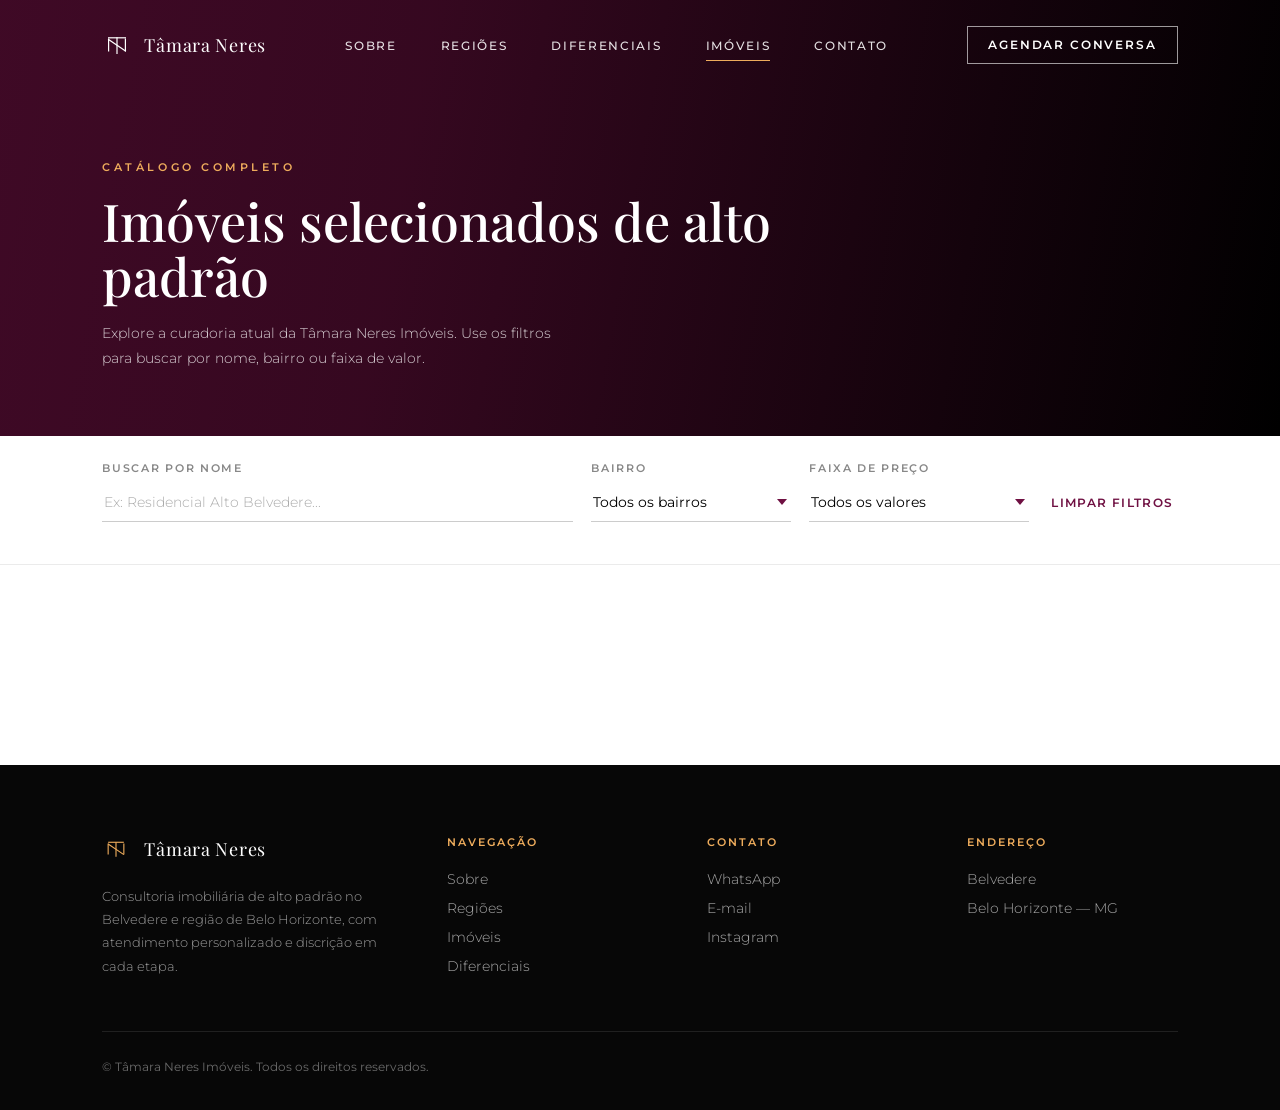
==== commit ed4fa171: "Add files via upload" ====
--- a/imoveis-catalogo.html
+++ b/imoveis-catalogo.html
@@ -7,628 +7,13 @@
   <title>Imóveis | Tâmara Neres Imóveis</title>
   <link rel="preconnect" href="https://fonts.googleapis.com">
   <link rel="icon" type="svg" sizes="16x16" href="css/imagens/SIMBOLO BRANCO.png">
-  <link rel = "stylesheet" href="css/css.css">
+  <link rel="stylesheet" href="css/css.css">
   <link
     href="https://fonts.googleapis.com/css2?family=Playfair+Display:ital,wght@0,400;0,500;0,600;1,400&family=Montserrat:wght@300;400;500;600;700&display=swap"
     rel="stylesheet">
-
-  <style>
-    :root {
-      --vinho: #6F1042;
-      --vinho-deep: #430A28;
-      --vinho-light: #8C2B5E;
-      --dourado: #EEAC5C;
-      --dourado-soft: #F3CB97;
-      --preto: #000000;
-      --branco: #FFFFFF;
-      --serif: 'Playfair Display', serif;
-      --sans: 'Montserrat', sans-serif;
-    }
-
-    * {
-      margin: 0;
-      padding: 0;
-      box-sizing: border-box;
-    }
-
-    html {
-      scroll-behavior: smooth;
-      scrollbar-width: thin;
-      scrollbar-color: var(--vinho-deep) transparent;
-    }
-
-    body {
-      font-family: var(--sans);
-      color: var(--preto);
-      background: var(--branco);
-      overflow-x: hidden;
-      -webkit-font-smoothing: antialiased;
-    }
-
-    a {
-      text-decoration: none;
-      color: inherit;
-    }
-
-    img {
-      display: block;
-      max-width: 100%;
-    }
-
-    button,
-    input,
-    select {
-      font-family: inherit;
-    }
-
-    /* ===== Utility (de css.css) ===== */
-    .eyebrow {
-      font-size: 11px;
-      letter-spacing: .32em;
-      text-transform: uppercase;
-      font-weight: 600;
-      color: var(--dourado);
-    }
-
-    .eyebrow.dark {
-      color: var(--vinho);
-    }
-
-    .section {
-      padding: 140px 8vw;
-    }
-
-    h1,
-    h2,
-    h3 {
-      font-family: var(--serif);
-      font-weight: 500;
-      line-height: 1.05;
-    }
-
-    .btn {
-      display: inline-flex;
-      align-items: center;
-      gap: 10px;
-      padding: 17px 38px;
-      font-size: 12.5px;
-      letter-spacing: .18em;
-      text-transform: uppercase;
-      font-weight: 600;
-      border: 1px solid var(--preto);
-      transition: all .4s cubic-bezier(.2, .7, .2, 1);
-      cursor: pointer;
-      background: transparent;
-      color: var(--preto);
-    }
-
-    .btn:hover {
-      background: var(--preto);
-      color: var(--branco);
-    }
-
-    .btn.primary {
-      background: var(--vinho);
-      border-color: var(--vinho);
-      color: var(--branco);
-    }
-
-    .btn.primary:hover {
-      background: var(--vinho-deep);
-      border-color: var(--vinho-deep);
-    }
-
-    .divider-gold {
-      width: 64px;
-      height: 1px;
-      background: var(--dourado);
-    }
-
-    /* ===== Monogram (de css.css) ===== */
-    .mono svg {
-      display: block;
-      stroke: var(--branco);
-    }
-
-    .mono .stroke {
-      fill: none;
-      stroke-linecap: square;
-    }
-
- 
-
-
-    /* =========================================================
-       PAGE HEADER — variação enxuta do .hero para página interna
-       ========================================================= */
-    .page-header {
-      position: relative;
-      min-height: 46vh;
-      display: flex;
-      align-items: flex-end;
-      background: var(--preto);
-      overflow: hidden;
-      padding: 160px 8vw 64px;
-    }
-
-    .page-header-bg {
-      position: absolute;
-      inset: 0;
-      background: url("https://images.unsplash.com/photo-1568605114967-8130f3a36994?q=80&w=1600&auto=format&fit=crop");
-      background-size: cover;
-      background-position: center 30%;
-      filter: saturate(.85) contrast(1.02);
-      transform: scale(1.04);
-    }
-
-    .page-header-overlay {
-      position: absolute;
-      inset: 0;
-      background: linear-gradient(100deg, rgba(67, 10, 40, .94) 0%, rgba(67, 10, 40, .80) 32%, rgba(0, 0, 0, .35) 100%);
-    }
-
-    .page-header-content {
-      position: relative;
-      z-index: 2;
-      max-width: 760px;
-    }
-
-    .page-header-content .eyebrow {
-      display: block;
-      margin-bottom: 20px;
-    }
-
-    .page-header h1 {
-      font-size: clamp(28px, 4.6vw, 52px);
-      color: var(--branco);
-      margin-bottom: 18px;
-    }
-
-    .page-header p {
-      font-size: 14px;
-      font-weight: 300;
-      line-height: 1.8;
-      color: rgba(255, 255, 255, .8);
-      max-width: 480px;
-    }
-
-    /* =========================================================
-       FILTROS
-       ========================================================= */
-    .filters-bar {
-      position: sticky;
-      top: 64px;
-      z-index: 40;
-      background: var(--branco);
-      border-bottom: 1px solid rgba(0, 0, 0, .08);
-      padding: 26px 8vw;
-    }
-
-    .filters-grid {
-      display: flex;
-      flex-wrap: wrap;
-      gap: 18px;
-      align-items: flex-end;
-    }
-
-    .field {
-      display: flex;
-      flex-direction: column;
-      gap: 8px;
-    }
-
-    .field label {
-      font-size: 10.5px;
-      letter-spacing: .16em;
-      text-transform: uppercase;
-      font-weight: 600;
-      color: #888;
-    }
-
-    .field.search {
-      flex: 1 1 26px;
-    }
-
-    .field.bairro {
-      flex: 0 1 200px;
-    }
-
-    .field.preco {
-      flex: 0 1 220px;
-    }
-
-    .field input[type="text"],
-    .field select {
-      appearance: none;
-      -webkit-appearance: none;
-      border: none;
-      border-bottom: 1px solid rgba(0, 0, 0, .2);
-      background: transparent;
-      padding: 10px 2px;
-      font-size: 14px;
-      color: var(--preto);
-      outline: none;
-      transition: border-color .3s ease;
-    }
-
-    .field select {
-      cursor: pointer;
-      background-image: url("data:image/svg+xml;utf8,<svg xmlns='http://www.w3.org/2000/svg' width='10' height='6'><path d='M0 0 L5 6 L10 0 Z' fill='%236F1042'/></svg>");
-      background-repeat: no-repeat;
-      background-position: right 4px center;
-      padding-right: 18px;
-    }
-
-    .field input[type="text"]:focus,
-    .field select:focus {
-      border-color: var(--vinho);
-    }
-
-    .field input[type="text"]::placeholder {
-      color: #aaa;
-      font-weight: 300;
-    }
-
-    .filters-clear {
-      background: none;
-      border: none;
-      font-size: 11.5px;
-      letter-spacing: .12em;
-      text-transform: uppercase;
-      font-weight: 600;
-      color: var(--vinho);
-      cursor: pointer;
-      padding: 11px 4px;
-      border-bottom: 1px solid transparent;
-      transition: border-color .3s ease;
-    }
-
-    .filters-clear:hover {
-      border-color: var(--vinho);
-    }
-
-    .filters-meta {
-      max-width: 1400px;
-      margin: 16px auto 0;
-      font-size: 11.5px;
-      letter-spacing: .04em;
-      color: #999;
-    }
-
-    .filters-meta strong {
-      color: var(--vinho);
-      font-weight: 600;
-    }
-
-    /* =========================================================
-       GRID DE IMÓVEIS — espelha .prop-card de css.css
-       ========================================================= */
-    .properties {
-      background: var(--branco);
-      padding: 60px 8vw 140px;
-    }
-
-    .prop-grid {
-      display: grid;
-      grid-template-columns: repeat(3, 1fr);
-      gap: 36px;
-    }
-
-    .prop-card-link {
-      display: block;
-      color: inherit;
-      text-decoration: none;
-      height: 100%;
-    }
-
-    .prop-card {
-      position: relative;
-      cursor: pointer;
-      opacity: 0;
-      transform: translateY(18px);
-      transition: opacity .5s ease, transform .5s ease;
-    }
-
-    .prop-card.show {
-      opacity: 1;
-      transform: translateY(0);
-    }
-
-    .prop-media {
-      position: relative;
-      overflow: hidden;
-      height: 300px;
-      background: #eee;
-    }
-
-    .prop-media img {
-      width: 100%;
-      height: 100%;
-      object-fit: cover;
-      transition: transform .8s cubic-bezier(.2, .7, .2, 1);
-    }
-
-    .prop-card:hover .prop-media img {
-      transform: scale(1.08);
-    }
-
-    .prop-tag {
-      position: absolute;
-      top: 18px;
-      left: 18px;
-      background: var(--branco);
-      color: var(--vinho);
-      font-size: 10px;
-      letter-spacing: .14em;
-      text-transform: uppercase;
-      font-weight: 600;
-      padding: 7px 14px;
-      z-index: 2;
-    }
-
-    .prop-overlay {
-      position: absolute;
-      inset: 0;
-      background: rgba(67, 10, 40, 0);
-      transition: background .4s ease;
-      display: flex;
-      align-items: flex-end;
-      justify-content: flex-end;
-      padding: 20px;
-    }
-
-    .prop-card:hover .prop-overlay {
-      background: rgba(67, 10, 40, .12);
-    }
-
-    .prop-view {
-      opacity: 0;
-      transform: translateY(8px);
-      transition: all .4s ease;
-      color: var(--branco);
-      font-size: 11px;
-      letter-spacing: .16em;
-      text-transform: uppercase;
-      background: var(--vinho);
-      padding: 10px 18px;
-    }
-
-    .prop-card:hover .prop-view {
-      opacity: 1;
-      transform: translateY(0);
-    }
-
-    .prop-info {
-      padding-top: 22px;
-      display: flex;
-      justify-content: space-between;
-      align-items: flex-start;
-    }
-
-    .prop-info .loc {
-      font-size: 11px;
-      letter-spacing: .1em;
-      text-transform: uppercase;
-      color: var(--dourado);
-      margin-bottom: 8px;
-    }
-
-    .prop-info .ttl {
-      font-family: var(--serif);
-      font-size: 19px;
-      margin-bottom: 10px;
-    }
-
-    .prop-info .feat {
-      font-size: 12px;
-      color: #777;
-      letter-spacing: .02em;
-    }
-
-    .prop-info .price {
-      font-family: var(--serif);
-      font-size: 18px;
-      color: var(--vinho);
-      text-align: right;
-      white-space: nowrap;
-    }
-
-    .prop-info .price small {
-      display: block;
-      font-family: var(--sans);
-      font-size: 9.5px;
-      letter-spacing: .1em;
-      color: #999;
-      text-transform: uppercase;
-      margin-bottom: 4px;
-    }
-
-    /* ===== estado vazio ===== */
-    .empty-state {
-      grid-column: 1 / -1;
-      text-align: center;
-      padding: 90px 20px;
-      display: none;
-    }
-
-    .empty-state.show {
-      display: block;
-    }
-
-    .empty-state .glyph {
-      font-family: var(--serif);
-      font-style: italic;
-      font-size: 30px;
-      color: var(--vinho);
-      margin-bottom: 14px;
-    }
-
-    .empty-state p {
-      font-size: 13.5px;
-      color: #888;
-      font-weight: 300;
-      max-width: 380px;
-      margin: 0 auto;
-      line-height: 1.7;
-    }
-
-    /* ===== skeleton de carregamento (placeholder p/ integração futura) ===== */
-    .skeleton {
-      display: none;
-    }
-
-    .skeleton.show {
-      display: grid;
-      grid-template-columns: repeat(3, 1fr);
-      gap: 36px;
-    }
-
-    .skeleton-card .skeleton-media {
-      height: 300px;
-      background: linear-gradient(90deg, #f0f0f0 25%, #f7f7f7 37%, #f0f0f0 63%);
-      background-size: 400% 100%;
-      animation: shimmer 1.4s ease infinite;
-    }
-
-    .skeleton-card .skeleton-line {
-      height: 12px;
-      margin-top: 18px;
-      width: 60%;
-      background: linear-gradient(90deg, #f0f0f0 25%, #f7f7f7 37%, #f0f0f0 63%);
-      background-size: 400% 100%;
-      animation: shimmer 1.4s ease infinite;
-    }
-
-    @keyframes shimmer {
-      0% {
-        background-position: 100% 0;
-      }
-
-      100% {
-        background-position: 0 0;
-      }
-    }
-
-    /* ===== Footer (de css.css) ===== */
-    footer {
-      background: #070707;
-      color: rgba(255, 255, 255, .6);
-      padding: 70px 8vw 36px;
-    }
-
-    .foot-grid {
-      display: grid;
-      grid-template-columns: 1.4fr 1fr 1fr 1fr;
-      gap: 50px;
-      padding-bottom: 44px;
-      border-bottom: 1px solid rgba(255, 255, 255, .1);
-    }
-
-    .foot-brand .nav-logo {
-      margin-bottom: 22px;
-    }
-
-    .foot-brand .nav-wordmark {
-      color: var(--branco);
-    }
-
-    .foot-brand .nav-logo .mono svg {
-      stroke: var(--dourado);
-    }
-
-    .foot-brand p {
-      font-size: 13px;
-      line-height: 1.8;
-      max-width: 280px;
-      font-weight: 300;
-    }
-
-    .foot-col h4 {
-      font-size: 11px;
-      letter-spacing: .18em;
-      text-transform: uppercase;
-      color: var(--dourado);
-      margin-bottom: 22px;
-      font-weight: 600;
-    }
-
-    .foot-col a,
-    .foot-col span {
-      display: block;
-      font-size: 13.5px;
-      color: rgba(255, 255, 255, .65);
-      margin-bottom: 13px;
-      font-weight: 300;
-    }
-
-    .foot-col a:hover {
-      color: var(--dourado-soft);
-    }
-
-    .foot-bottom {
-      display: flex;
-      justify-content: space-between;
-      align-items: center;
-      padding-top: 28px;
-      font-size: 11.5px;
-      color: rgba(255, 255, 255, .4);
-      flex-wrap: wrap;
-      gap: 14px;
-    }
-
-    @media (max-width: 1100px) {
-
-      .prop-grid,
-      .skeleton.show {
-        grid-template-columns: repeat(2, 1fr);
-      }
-
-      .foot-grid {
-        grid-template-columns: 1fr 1fr;
-      }
-    }
-
-    @media (max-width: 680px) {
-      .nav-links {
-        display: none;
-      }
-
-      .filters-bar {
-        top: 0;
-        padding: 20px 6vw;
-      }
-
-      .filters-grid {
-        flex-direction: column;
-        align-items: stretch;
-      }
-
-      .field.bairro,
-      .field.preco {
-        flex: 1 1 auto;
-      }
-
-      .properties {
-        padding: 40px 6vw 90px;
-      }
-
-      .prop-grid,
-      .skeleton.show {
-        grid-template-columns: 1fr;
-      }
-
-      .foot-grid {
-        grid-template-columns: 1fr;
-      }
-
-      .page-header {
-        padding: 130px 6vw 50px;
-      }
-    }
-  </style>
 </head>
 
-<body>
+<body class="catalog-page">
 
   <!-- ============ NAV ============ -->
   <nav id="nav">
@@ -653,7 +38,14 @@
       <a href="imoveis-catalogo.html" class="active">Imóveis</a>
       <a href="https://wa.me/31984808168">Contato</a>
     </div>
+
     <a href="https://wa.me/31984808168" class="nav-cta">Agendar conversa</a>
+
+    <button class="hamburger" id="hamburger" type="button" aria-label="Abrir menu">
+      <span></span>
+      <span></span>
+      <span></span>
+    </button>
   </nav>
 
   <!-- ============ PAGE HEADER ============ -->
--- a/css/css.css
+++ b/css/css.css
@@ -41,6 +41,12 @@
  img {
      display: block;
      max-width: 100%;
+ }
+
+ button,
+ input,
+ select {
+     font-family: inherit;
  }
 
  /* ===== Utility ===== */
@@ -225,7 +231,7 @@
      letter-spacing: .16em;
      text-transform: uppercase;
      font-weight: 600;
-     padding: 11px 24px;
+     padding: 11px 20px;
      border: 1px solid rgba(255, 255, 255, .6);
      color: var(--branco);
      transition: all .5s ease;
@@ -244,6 +250,25 @@
  nav.scrolled .nav-cta:hover {
      background: var(--vinho);
      color: var(--branco);
+ }
+
+ .hamburger {
+     display: none;
+     flex-direction: column;
+     gap: 5px;
+     cursor: pointer;
+     padding: 4px;
+     background: none;
+     border: none;
+ }
+
+ .hamburger span {
+     display: block;
+     width: 22px;
+     height: 2px;
+     background: white;
+     border-radius: 2px;
+     transition: all 0.3s;
  }
 
  /* ===== Hero ===== */
@@ -1195,36 +1220,791 @@
      }
  }
 
- @media (max-width:680px) {
-     .nav-links {
-         display: none;
-     }
-
-     .section {
-         padding: 90px 6vw;
-     }
-
-     .prop-grid {
-         grid-template-columns: 1fr;
-     }
-
-     .diff-grid {
-         grid-template-columns: 1fr;
-     }
-
-     .foot-grid {
-         grid-template-columns: 1fr;
-     }
-
-     .authority {
-         flex-direction: column;
-     }
-
-     .authority-item {
-         border-right: none;
-         border-bottom: 1px solid rgba(0, 0, 0, .08);
-     }
-
-
-
- }+/* ===== Mobile navigation ===== */
+@media (max-width: 900px) {
+    .nav-links,
+    .nav-cta {
+        display: none;
+    }
+
+    .hamburger {
+        display: flex;
+        z-index: 101;
+    }
+
+    nav.open {
+        background: rgba(255, 255, 255, .96);
+        backdrop-filter: blur(14px);
+        padding: 16px 8vw;
+        box-shadow: 0 1px 0 rgba(0, 0, 0, .06);
+    }
+
+    nav.scrolled .hamburger span,
+    nav.open .hamburger span,
+    nav.open .mono svg,
+    nav.open .nav-wordmark {
+        color: var(--vinho);
+        stroke: var(--vinho);
+    }
+
+    nav.scrolled .hamburger span,
+    nav.open .hamburger span {
+        background: var(--vinho);
+    }
+
+    nav.open .nav-links {
+        position: absolute;
+        top: 100%;
+        left: 0;
+        right: 0;
+        display: flex;
+        flex-direction: column;
+        gap: 0;
+        align-items: stretch;
+        background: rgba(255, 255, 255, .96);
+        backdrop-filter: blur(14px);
+        border-top: 1px solid rgba(0, 0, 0, .08);
+        box-shadow: 0 18px 40px rgba(0, 0, 0, .08);
+    }
+
+    nav.open .nav-links a {
+        color: var(--preto);
+        padding: 18px 8vw;
+        border-bottom: 1px solid rgba(0, 0, 0, .06);
+    }
+
+    nav.open .nav-links a::after {
+        display: none;
+    }
+
+    .hamburger.active span:nth-child(1) {
+        transform: translateY(7px) rotate(45deg);
+    }
+
+    .hamburger.active span:nth-child(2) {
+        opacity: 0;
+    }
+
+    .hamburger.active span:nth-child(3) {
+        transform: translateY(-7px) rotate(-45deg);
+    }
+}
+
+@media (max-width:680px) {
+    .section {
+        padding: 90px 6vw;
+    }
+
+    .prop-grid {
+        grid-template-columns: 1fr;
+    }
+
+    .diff-grid {
+        grid-template-columns: 1fr;
+    }
+
+    .foot-grid {
+        grid-template-columns: 1fr;
+    }
+
+    .authority {
+        flex-direction: column;
+    }
+
+    .authority-item {
+        border-right: none;
+        border-bottom: 1px solid rgba(0, 0, 0, .08);
+    }
+}
+
+/* =========================================================
+   PÁGINA DE CATÁLOGO
+   ========================================================= */
+.catalog-page .page-header {
+    position: relative;
+    min-height: 46vh;
+    display: flex;
+    align-items: flex-end;
+    background: var(--preto);
+    overflow: hidden;
+    padding: 160px 8vw 64px;
+}
+
+.catalog-page .page-header-bg {
+    position: absolute;
+    inset: 0;
+    background: url("https://images.unsplash.com/photo-1568605114967-8130f3a36994?q=80&w=1600&auto=format&fit=crop");
+    background-size: cover;
+    background-position: center 30%;
+    filter: saturate(.85) contrast(1.02);
+    transform: scale(1.04);
+}
+
+.catalog-page .page-header-overlay {
+    position: absolute;
+    inset: 0;
+    background: linear-gradient(100deg, rgba(67, 10, 40, .94) 0%, rgba(67, 10, 40, .80) 32%, rgba(0, 0, 0, .35) 100%);
+}
+
+.catalog-page .page-header-content {
+    position: relative;
+    z-index: 2;
+    max-width: 760px;
+}
+
+.catalog-page .page-header-content .eyebrow {
+    display: block;
+    margin-bottom: 20px;
+}
+
+.catalog-page .page-header h1 {
+    font-size: clamp(28px, 4.6vw, 52px);
+    color: var(--branco);
+    margin-bottom: 18px;
+}
+
+.catalog-page .page-header p {
+    font-size: 14px;
+    font-weight: 300;
+    line-height: 1.8;
+    color: rgba(255, 255, 255, .8);
+    max-width: 480px;
+}
+
+.catalog-page .filters-bar {
+    position: sticky;
+    top: 64px;
+    z-index: 40;
+    background: var(--branco);
+    border-bottom: 1px solid rgba(0, 0, 0, .08);
+    padding: 26px 8vw;
+}
+
+.catalog-page .filters-grid {
+    display: flex;
+    flex-wrap: wrap;
+    gap: 18px;
+    align-items: flex-end;
+}
+
+.catalog-page .field {
+    display: flex;
+    flex-direction: column;
+    gap: 8px;
+}
+
+.catalog-page .field label {
+    font-size: 10.5px;
+    letter-spacing: .16em;
+    text-transform: uppercase;
+    font-weight: 600;
+    color: #888;
+}
+
+.catalog-page .field.search {
+    flex: 1 1 260px;
+}
+
+.catalog-page .field.bairro {
+    flex: 0 1 200px;
+}
+
+.catalog-page .field.preco {
+    flex: 0 1 220px;
+}
+
+.catalog-page .field input[type="text"],
+.catalog-page .field select {
+    appearance: none;
+    -webkit-appearance: none;
+    border: none;
+    border-bottom: 1px solid rgba(0, 0, 0, .2);
+    background: transparent;
+    padding: 10px 2px;
+    font-size: 14px;
+    color: var(--preto);
+    outline: none;
+    transition: border-color .3s ease;
+}
+
+.catalog-page .field select {
+    cursor: pointer;
+    background-image: url("data:image/svg+xml;utf8,<svg xmlns='http://www.w3.org/2000/svg' width='10' height='6'><path d='M0 0 L5 6 L10 0 Z' fill='%236F1042'/></svg>");
+    background-repeat: no-repeat;
+    background-position: right 4px center;
+    padding-right: 18px;
+}
+
+.catalog-page .field input[type="text"]:focus,
+.catalog-page .field select:focus {
+    border-color: var(--vinho);
+}
+
+.catalog-page .field input[type="text"]::placeholder {
+    color: #aaa;
+    font-weight: 300;
+}
+
+.catalog-page .filters-clear {
+    background: none;
+    border: none;
+    font-size: 11.5px;
+    letter-spacing: .12em;
+    text-transform: uppercase;
+    font-weight: 600;
+    color: var(--vinho);
+    cursor: pointer;
+    padding: 11px 4px;
+    border-bottom: 1px solid transparent;
+    transition: border-color .3s ease;
+}
+
+.catalog-page .filters-clear:hover {
+    border-color: var(--vinho);
+}
+
+.catalog-page .filters-meta {
+    max-width: 1400px;
+    margin: 16px auto 0;
+    font-size: 11.5px;
+    letter-spacing: .04em;
+    color: #999;
+}
+
+.catalog-page .filters-meta strong {
+    color: var(--vinho);
+    font-weight: 600;
+}
+
+.catalog-page .properties {
+    padding: 60px 8vw 140px;
+}
+
+.catalog-page .prop-card-link {
+    display: block;
+    color: inherit;
+    text-decoration: none;
+    height: 100%;
+}
+
+.catalog-page .prop-card {
+    opacity: 0;
+    transform: translateY(18px);
+    transition: opacity .5s ease, transform .5s ease;
+}
+
+.catalog-page .prop-card.show {
+    opacity: 1;
+    transform: translateY(0);
+}
+
+.catalog-page .prop-media {
+    height: 300px;
+}
+
+.catalog-page .empty-state {
+    grid-column: 1 / -1;
+    text-align: center;
+    padding: 90px 20px;
+    display: none;
+}
+
+.catalog-page .empty-state.show {
+    display: block;
+}
+
+.catalog-page .empty-state .glyph {
+    font-family: var(--serif);
+    font-style: italic;
+    font-size: 30px;
+    color: var(--vinho);
+    margin-bottom: 14px;
+}
+
+.catalog-page .empty-state p {
+    font-size: 13.5px;
+    color: #888;
+    font-weight: 300;
+    max-width: 380px;
+    margin: 0 auto;
+    line-height: 1.7;
+}
+
+.catalog-page .skeleton {
+    display: none;
+}
+
+.catalog-page .skeleton.show {
+    display: grid;
+    grid-template-columns: repeat(3, 1fr);
+    gap: 36px;
+}
+
+.catalog-page .skeleton-card .skeleton-media {
+    height: 300px;
+    background: linear-gradient(90deg, #f0f0f0 25%, #f7f7f7 37%, #f0f0f0 63%);
+    background-size: 400% 100%;
+    animation: shimmer 1.4s ease infinite;
+}
+
+.catalog-page .skeleton-card .skeleton-line {
+    height: 12px;
+    margin-top: 18px;
+    width: 60%;
+    background: linear-gradient(90deg, #f0f0f0 25%, #f7f7f7 37%, #f0f0f0 63%);
+    background-size: 400% 100%;
+    animation: shimmer 1.4s ease infinite;
+}
+
+@keyframes shimmer {
+    0% {
+        background-position: 100% 0;
+    }
+
+    100% {
+        background-position: 0 0;
+    }
+}
+
+/* =========================================================
+   PÁGINA INDIVIDUAL DE IMÓVEL
+   ========================================================= */
+.property-single-page nav {
+    padding: 16px 8vw;
+    background: rgba(255, 255, 255, .92);
+    backdrop-filter: blur(14px);
+    box-shadow: 0 1px 0 rgba(0, 0, 0, .06);
+}
+
+.property-single-page .nav-logo .mono svg {
+    stroke: var(--vinho);
+}
+
+.property-single-page .nav-wordmark {
+    color: var(--vinho);
+}
+
+.property-single-page .nav-links a {
+    color: var(--preto);
+}
+
+.property-single-page .nav-cta.imovel {
+    color: var(--vinho);
+    border-color: var(--vinho);
+}
+
+.property-single-page .hamburger span {
+    background: var(--vinho);
+}
+
+.property-single-page #detalhe-imovel {
+    display: block;
+    min-height: 60vh;
+}
+
+.property-single-page .property-state {
+    min-height: 70vh;
+    display: flex;
+    align-items: center;
+    justify-content: center;
+    padding: 200px 8vw 120px;
+    text-align: center;
+}
+
+.property-single-page .property-state p {
+    font-size: 13.5px;
+    letter-spacing: .08em;
+    text-transform: uppercase;
+    color: #999;
+    font-weight: 500;
+}
+
+.property-single-page .property-state.is-error p {
+    color: var(--vinho);
+}
+
+.property-single-page .property-detail-page {
+    background: var(--branco);
+}
+
+.property-single-page .property-crumb {
+    padding: 122px 8vw 0;
+    display: flex;
+    align-items: center;
+    gap: 10px;
+    font-size: 11.5px;
+    letter-spacing: .06em;
+    color: #999;
+}
+
+.property-single-page .property-crumb a {
+    color: #999;
+    transition: color .3s ease;
+}
+
+.property-single-page .property-crumb a:hover {
+    color: var(--vinho);
+}
+
+.property-single-page .property-crumb .sep {
+    color: #ccc;
+}
+
+.property-single-page .property-crumb .current {
+    color: var(--preto);
+}
+
+.property-single-page .property-gallery.imovel-galeria {
+    margin: 26px 8vw 0;
+    display: grid;
+    grid-template-columns: 1.6fr 1fr;
+    grid-template-rows: repeat(2, 220px);
+    gap: 10px;
+}
+
+.property-single-page .property-gallery.imovel-galeria .imovel-galeria__item {
+    position: relative;
+    overflow: hidden;
+    background: #eee;
+    cursor: pointer;
+}
+
+.property-single-page .property-gallery.imovel-galeria .imovel-galeria__item img {
+    width: 100%;
+    height: 100%;
+    object-fit: cover;
+    transition: transform .8s cubic-bezier(.2, .7, .2, 1);
+}
+
+.property-single-page .property-gallery.imovel-galeria .imovel-galeria__item:hover img {
+    transform: scale(1.05);
+}
+
+.property-single-page .property-gallery.imovel-galeria .imovel-galeria__item--main {
+    grid-row: span 2;
+}
+
+.property-single-page .property-gallery.imovel-galeria.is-single {
+    grid-template-columns: 1fr;
+    grid-template-rows: 560px;
+}
+
+.property-single-page .property-gallery.imovel-galeria .imovel-galeria__more {
+    position: absolute;
+    inset: 0;
+    background: rgba(67, 10, 40, .55);
+    color: var(--branco);
+    display: flex;
+    align-items: center;
+    justify-content: center;
+    font-family: var(--serif);
+    font-size: 20px;
+    letter-spacing: .02em;
+}
+
+.property-single-page .property-body {
+    display: grid;
+    grid-template-columns: 1fr 360px;
+    gap: 70px;
+    padding: 70px 8vw 140px;
+    align-items: start;
+}
+
+.property-single-page .property-main {
+    min-width: 0;
+}
+
+.property-single-page .imovel-detalhe__header {
+    padding-bottom: 40px;
+    margin-bottom: 46px;
+    border-bottom: 1px solid rgba(0, 0, 0, .08);
+}
+
+.property-single-page .imovel-detalhe__header .eyebrow {
+    display: block;
+    margin-bottom: 18px;
+}
+
+.property-single-page .imovel-detalhe__header h1 {
+    font-size: clamp(26px, 3.4vw, 42px);
+    margin-bottom: 20px;
+    max-width: 680px;
+}
+
+.property-single-page .property-summary__meta {
+    display: flex;
+    flex-wrap: wrap;
+    align-items: center;
+    gap: 16px;
+    margin-bottom: 26px;
+    font-size: 12px;
+    letter-spacing: .04em;
+    color: #888;
+    text-transform: uppercase;
+}
+
+.property-single-page .property-summary__meta span {
+    display: inline-flex;
+    align-items: center;
+    gap: 16px;
+}
+
+.property-single-page .property-summary__meta span:not(:last-child)::after {
+    content: '';
+    width: 4px;
+    height: 4px;
+    border-radius: 50%;
+    background: var(--dourado);
+    margin-left: 16px;
+    display: inline-block;
+}
+
+.property-single-page .imovel-detalhe__preco {
+    font-family: var(--serif);
+    font-size: clamp(26px, 2.6vw, 34px);
+    color: var(--vinho);
+}
+
+.property-single-page .imovel-detalhe__preco small {
+    display: block;
+    font-family: var(--sans);
+    font-size: 10px;
+    letter-spacing: .16em;
+    text-transform: uppercase;
+    font-weight: 600;
+    color: #999;
+    margin-bottom: 8px;
+}
+
+.property-single-page .imovel-detalhe__dados.property-facts {
+    display: grid;
+    grid-template-columns: repeat(auto-fit, minmax(130px, 1fr));
+    gap: 1px;
+    background: rgba(0, 0, 0, .08);
+    border: 1px solid rgba(0, 0, 0, .08);
+    margin-bottom: 60px;
+}
+
+.property-single-page .property-fact {
+    background: var(--branco);
+    padding: 26px 20px;
+    text-align: center;
+}
+
+.property-single-page .property-fact .value {
+    font-family: var(--serif);
+    font-size: 24px;
+    color: var(--vinho);
+    margin-bottom: 6px;
+}
+
+.property-single-page .property-fact .label {
+    font-size: 10px;
+    letter-spacing: .1em;
+    text-transform: uppercase;
+    color: #999;
+    font-weight: 600;
+}
+
+.property-single-page .imovel-descricao.property-description {
+    margin-bottom: 60px;
+}
+
+.property-single-page .property-description h2 {
+    font-size: 22px;
+    margin-bottom: 24px;
+}
+
+.property-single-page .property-description__body {
+    max-width: 680px;
+    font-size: 14.5px;
+    font-weight: 300;
+    line-height: 1.95;
+    color: #444;
+    white-space: pre-line;
+}
+
+.property-single-page .imovel-caracteristicas.property-features h2 {
+    font-size: 22px;
+    margin-bottom: 24px;
+}
+
+.property-single-page .property-features__grid {
+    display: flex;
+    flex-wrap: wrap;
+    gap: 12px;
+}
+
+.property-single-page .property-feature-chip {
+    display: inline-flex;
+    align-items: center;
+    gap: 8px;
+    padding: 11px 20px;
+    border: 1px solid rgba(0, 0, 0, .12);
+    font-size: 12px;
+    letter-spacing: .03em;
+    color: #444;
+}
+
+.property-single-page .property-feature-chip .dot {
+    width: 5px;
+    height: 5px;
+    background: var(--dourado);
+    border-radius: 50%;
+    flex: none;
+}
+
+.property-single-page .property-sidebar {
+    position: sticky;
+    top: 110px;
+    border: 1px solid rgba(0, 0, 0, .1);
+    padding: 40px 32px;
+    background: #fcfaf8;
+}
+
+.property-single-page .property-sidebar .eyebrow {
+    display: block;
+    margin-bottom: 14px;
+}
+
+.property-single-page .property-sidebar h3 {
+    font-size: 21px;
+    margin-bottom: 14px;
+}
+
+.property-single-page .property-sidebar p {
+    font-size: 13px;
+    font-weight: 300;
+    line-height: 1.75;
+    color: #777;
+    margin-bottom: 28px;
+}
+
+.property-single-page .property-sidebar .btn {
+    width: 100%;
+    justify-content: center;
+}
+
+.property-single-page .property-sidebar__divider {
+    width: 100%;
+    height: 1px;
+    background: var(--dourado);
+    margin: 28px 0;
+    opacity: .6;
+}
+
+.property-single-page .property-sidebar__row {
+    display: flex;
+    justify-content: space-between;
+    font-size: 12px;
+    color: #888;
+    margin-bottom: 10px;
+}
+
+.property-single-page .property-sidebar__row strong {
+    color: var(--preto);
+    font-weight: 600;
+}
+
+/* ===== Ajustes compartilhados para páginas internas ===== */
+.catalog-page footer,
+.property-single-page footer {
+    padding: 70px 8vw 36px;
+}
+
+.catalog-page .foot-grid,
+.property-single-page .foot-grid {
+    padding-bottom: 44px;
+}
+
+.catalog-page .foot-brand .nav-logo .mono svg,
+.property-single-page .foot-brand .nav-logo .mono svg {
+    stroke: var(--dourado);
+}
+
+.catalog-page .foot-bottom,
+.property-single-page .foot-bottom {
+    padding-top: 28px;
+}
+
+@media (max-width: 1100px) {
+    .catalog-page .prop-grid,
+    .catalog-page .skeleton.show {
+        grid-template-columns: repeat(2, 1fr);
+    }
+
+    .property-single-page .property-body {
+        grid-template-columns: 1fr;
+    }
+
+    .property-single-page .property-sidebar {
+        position: static;
+        top: auto;
+    }
+
+    .property-single-page .property-gallery.imovel-galeria {
+        grid-template-columns: 1fr 1fr;
+        grid-template-rows: 200px 200px;
+    }
+}
+
+@media (max-width: 680px) {
+    .catalog-page .filters-bar {
+        top: 0;
+        padding: 20px 6vw;
+    }
+
+    .catalog-page .filters-grid {
+        flex-direction: column;
+        align-items: stretch;
+    }
+
+    .catalog-page .field.bairro,
+    .catalog-page .field.preco {
+        flex: 1 1 auto;
+    }
+
+    .catalog-page .properties {
+        padding: 40px 6vw 90px;
+    }
+
+    .catalog-page .prop-grid,
+    .catalog-page .skeleton.show {
+        grid-template-columns: 1fr;
+    }
+
+    .catalog-page .page-header {
+        padding: 130px 6vw 50px;
+    }
+
+    .property-single-page .property-crumb {
+        padding: 108px 6vw 0;
+    }
+
+    .property-single-page .property-gallery.imovel-galeria {
+        margin: 20px 6vw 0;
+        grid-template-columns: 1fr;
+        grid-template-rows: 260px;
+    }
+
+    .property-single-page .property-gallery.imovel-galeria .imovel-galeria__item--main {
+        grid-row: auto;
+    }
+
+    .property-single-page .property-gallery.imovel-galeria .imovel-galeria__item:not(.imovel-galeria__item--main) {
+        display: none;
+    }
+
+    .property-single-page .property-body {
+        padding: 46px 6vw 100px;
+        gap: 46px;
+    }
+
+    .property-single-page .imovel-detalhe__dados.property-facts {
+        grid-template-columns: repeat(2, 1fr);
+    }
+
+    .property-single-page .property-sidebar {
+        padding: 32px 24px;
+    }
+}
